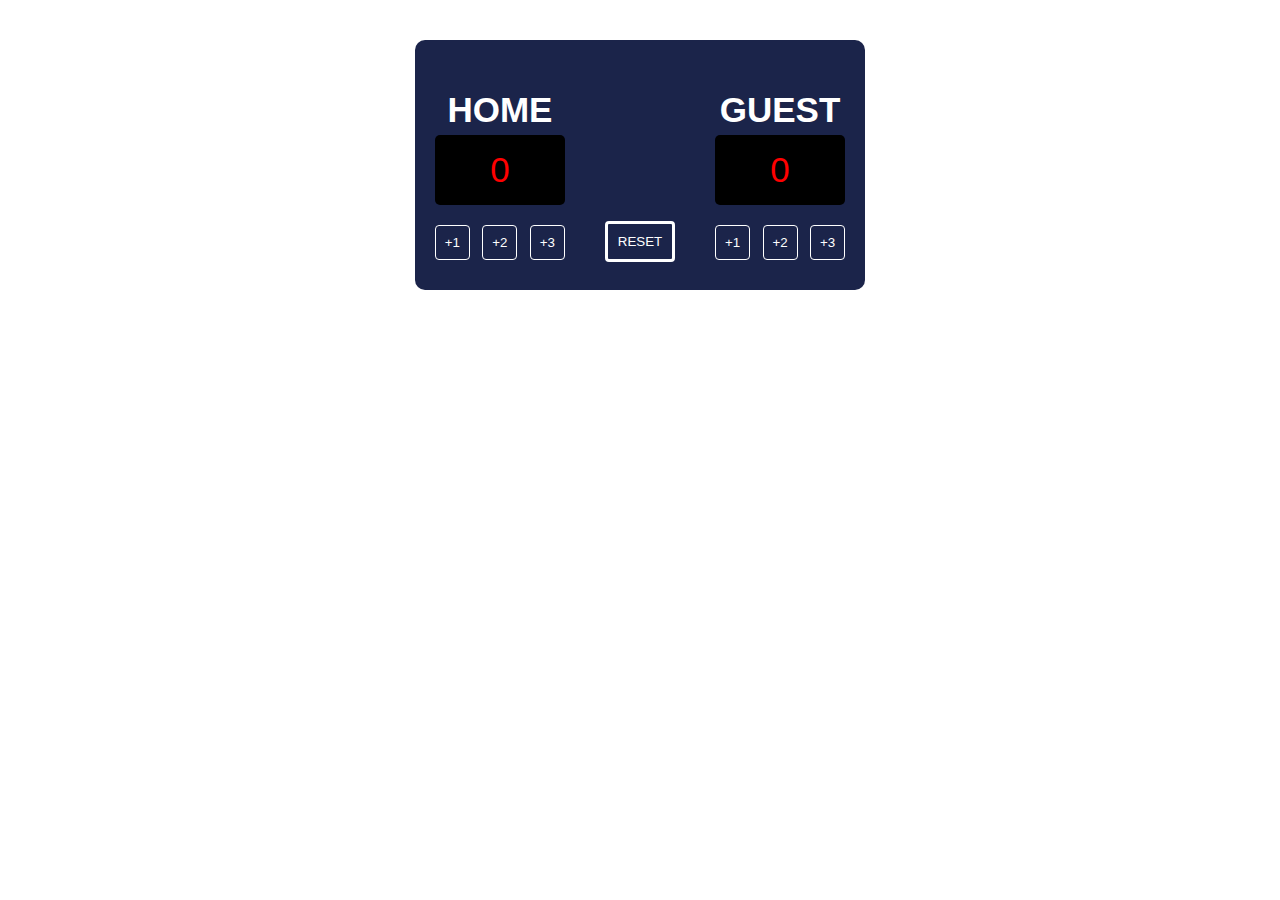
==== html/index.html @ 6e5d92b7 "Commit first working solution" ====
<!DOCTYPE html>
<html lang="en">
  <head>
    <meta charset="UTF-8" />
    <meta http-equiv="X-UA-Compatible" content="IE=edge" />
    <meta name="viewport" content="width=device-width, initial-scale=1.0" />
    <title>Basketball Scoreboard</title>
    <link rel="stylesheet" href="../css/styles.css" />
  </head>
  <body>
    <div class="main-body">
      <div id="homeTeamSection">
        <h3 class="teams">HOME</h3>
        <div id="homeTeamScore">0</div>
        <div id="homeControls">
          <button id="homeScorePlusOne">+1</button>
          <button id="homeScorePlusTwo">+2</button>
          <button id="homeScorePlusThree">+3</button>
        </div>
      </div>

      <div id="resetBtnContainer">
        <button id="resetScore">RESET</button>
      </div>

      <div id="guestTeamSection">
        <h3 class="teams">GUEST</h3>
        <div id="guestTeamScore">0</div>
        <div id="guestControls">
          <button id="guestScorePlusOne">+1</button>
          <button id="guestScorePlusTwo">+2</button>
          <button id="guestScorePlusThree">+3</button>
        </div>
      </div>
    </div>
    <script src="../javascript/index.js"></script>
  </body>
</html>
---- css/styles.css ----
body {
    margin: 0;
}

.main-body {
    margin: auto;
    margin-top: 40px;
    width: 450px;
    display: flex;
    justify-content: space-around;
    background-color:#1B244A;
    border-radius: 10px;
}

.teams {
    font-size: 35px;
    color: white;
    font-family:'Segoe UI', Tahoma, Geneva, Verdana, sans-serif;
    margin-top: 50px;
    margin-bottom: 5px;
}

#homeTeamSection {
    display: flex;
    flex-direction: column;
    justify-content: center;
    align-items: center;
}

#guestTeamSection {
    display: flex;
    flex-direction: column;
    justify-content: center;
    align-items: center;
}

#homeTeamScore {
    font-size: 35px;
    height: 50px;
    background-color: black;
    color: red;
    font-family: 'Segoe UI', Tahoma, Geneva, Verdana, sans-serif;
    padding: 10px;
    border-radius: 5px;
    justify-content: center;
    align-items: center;
    display: flex;
    margin-bottom: 20px;
    width: 110px;
}

#guestTeamScore {
    font-size: 35px;
    height: 50px;
    background-color: black;
    color: red;
    font-family: 'Segoe UI', Tahoma, Geneva, Verdana, sans-serif;
    padding: 10px;
    border-radius: 5px;
    justify-content: center;
    align-items: center;
    display: flex;
    margin-bottom: 20px;
    width: 110px;
}

#homeControls {
    margin-bottom: 30px;
    display: flex;
    justify-content: space-between;
    width: 100%;
}

#guestControls {
    margin-bottom: 30px;
    display: flex;
    justify-content: space-between;
    width: 100%;
}

#homeScorePlusOne, #homeScorePlusTwo, #homeScorePlusThree {
    height: 35px;
    width: 35px;
    background-color: transparent;
    border: solid 1px white;
    color: white;
    border-radius: 4px;
    font-family: 'Segoe UI', Tahoma, Geneva, Verdana, sans-serif;
}

#guestScorePlusOne, #guestScorePlusTwo, #guestScorePlusThree {
    height: 35px;
    width: 35px;
    background-color: transparent;
    border: solid 1px white;
    color: white;
    border-radius: 4px;
    font-family: 'Segoe UI', Tahoma, Geneva, Verdana, sans-serif;
}

#homeScorePlusOne:hover, #homeScorePlusTwo:hover, #homeScorePlusThree:hover {
    background-color: white;
    color: black;
}

#guestScorePlusOne:hover, #guestScorePlusTwo:hover, #guestScorePlusThree:hover {
    background-color: white;
    color: black;
}

#resetScore {
    background-color: transparent;
    border: solid 3px white;
    color: white;
    border-radius: 4px;
    font-family: 'Segoe UI', Tahoma, Geneva, Verdana, sans-serif;
    padding: 10px;
    margin-bottom: 20px;
}

#resetBtnContainer {
    display: flex;
    flex-direction: column;
    justify-content: end;
    margin-bottom: 8px;
}

#resetScore:hover {
    background-color: white;
    color: black;
}
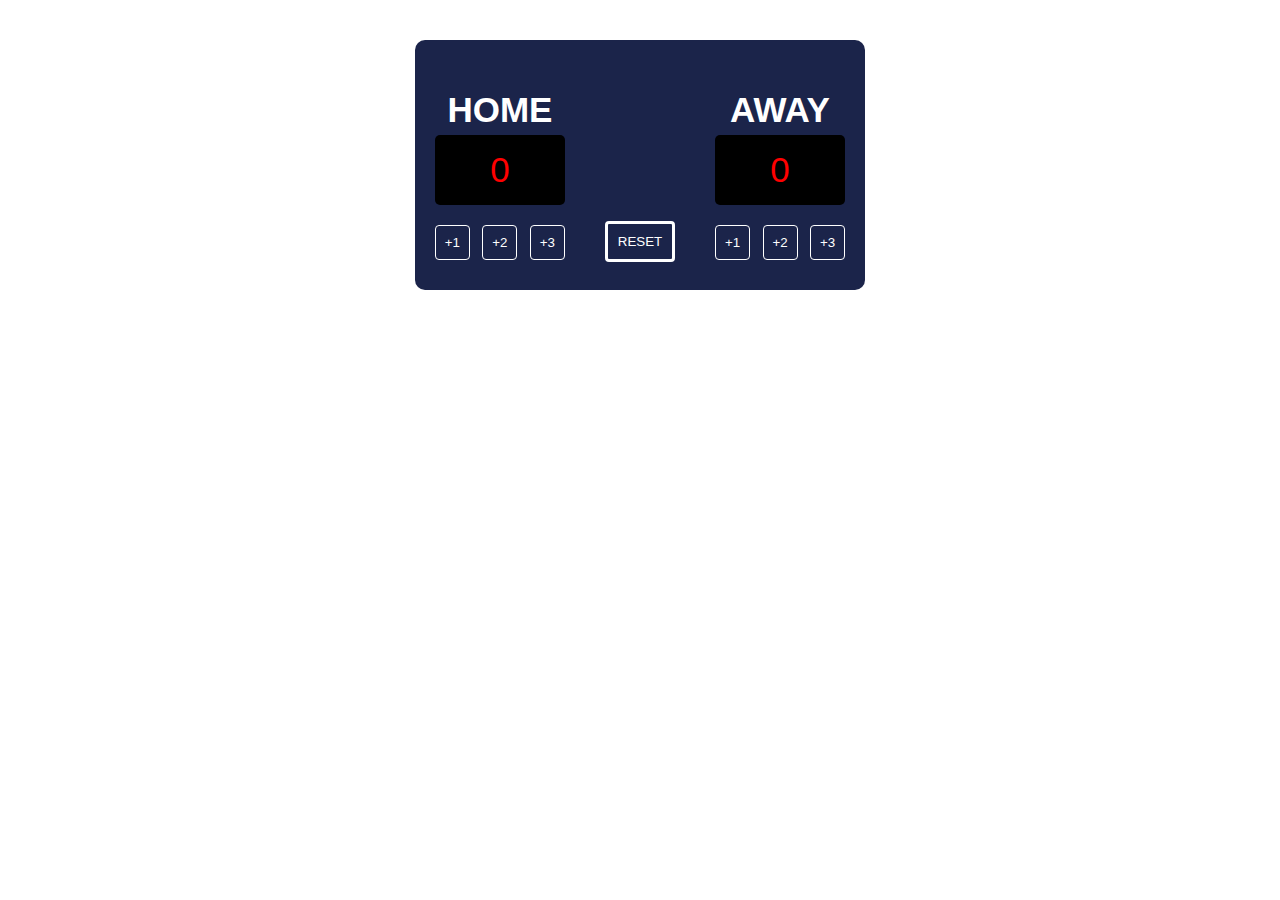
==== commit f903ed40: "Updated score header" ====
--- a/html/index.html
+++ b/html/index.html
@@ -24,7 +24,7 @@
       </div>
 
       <div id="guestTeamSection">
-        <h3 class="teams">GUEST</h3>
+        <h3 class="teams">AWAY</h3>
         <div id="guestTeamScore">0</div>
         <div id="guestControls">
           <button id="guestScorePlusOne">+1</button>
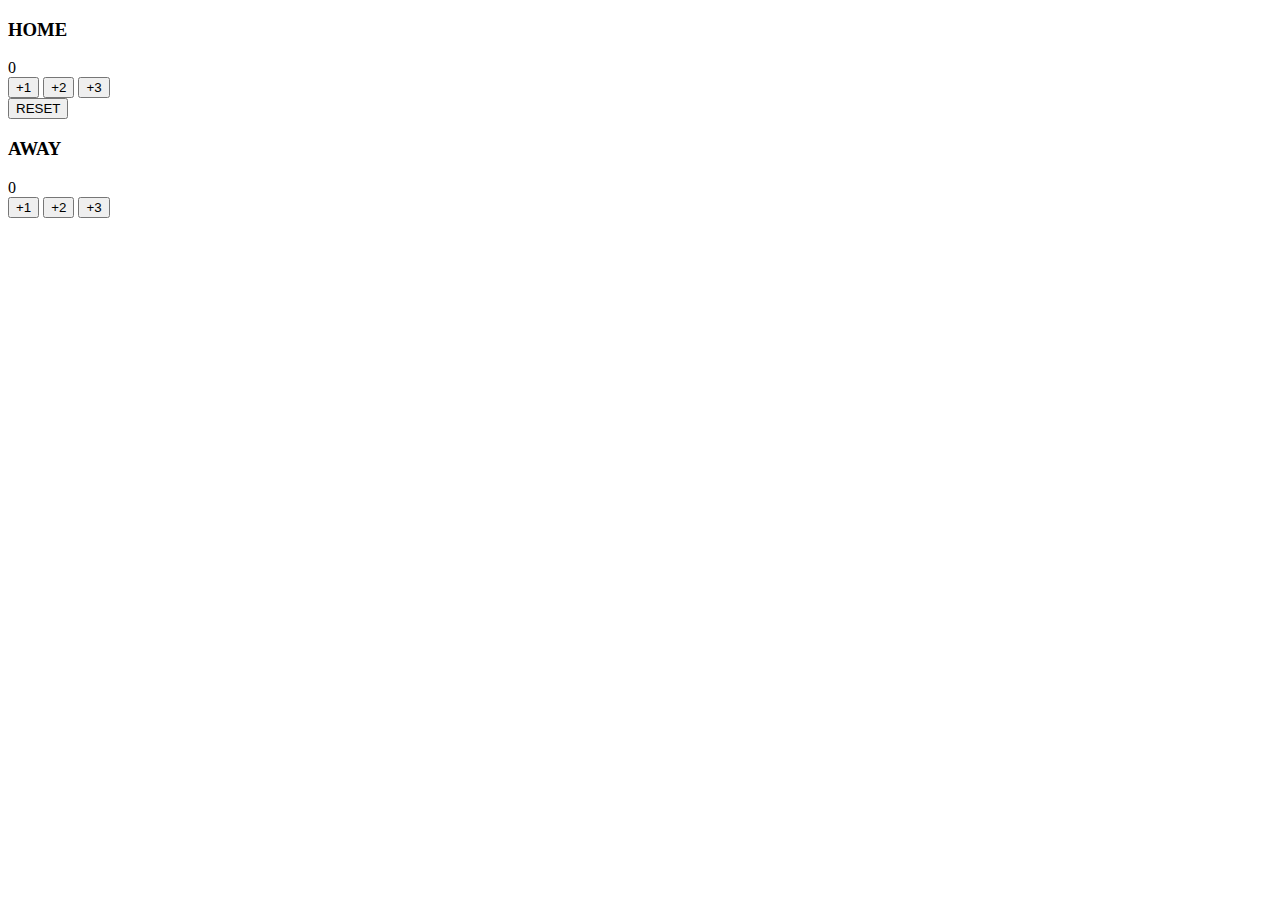
==== commit 1babd2f1: "Fix the CSS loading issue" ====
--- a/html/index.html
+++ b/html/index.html
@@ -5,7 +5,7 @@
     <meta http-equiv="X-UA-Compatible" content="IE=edge" />
     <meta name="viewport" content="width=device-width, initial-scale=1.0" />
     <title>Basketball Scoreboard</title>
-    <link rel="stylesheet" href="../css/styles.css" />
+    <link rel="stylesheet" src="../css/styles.css" />
   </head>
   <body>
     <div class="main-body">
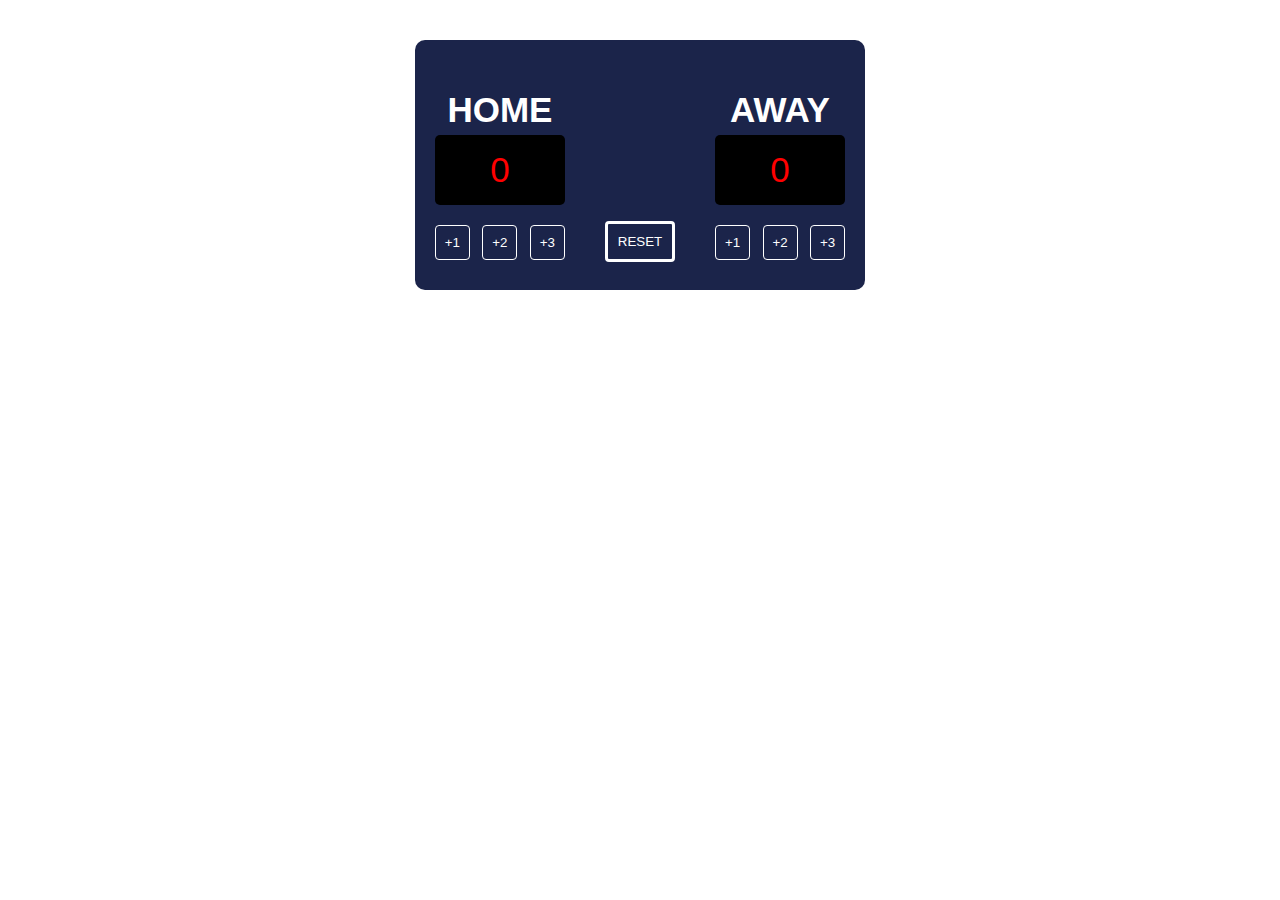
==== commit fcba0677: "Revert "Fix the CSS loading issue"" ====
--- a/html/index.html
+++ b/html/index.html
@@ -5,7 +5,7 @@
     <meta http-equiv="X-UA-Compatible" content="IE=edge" />
     <meta name="viewport" content="width=device-width, initial-scale=1.0" />
     <title>Basketball Scoreboard</title>
-    <link rel="stylesheet" src="../css/styles.css" />
+    <link rel="stylesheet" href="../css/styles.css" />
   </head>
   <body>
     <div class="main-body">
--- a/css/styles.css
+++ b/css/styles.css
@@ -0,0 +1,131 @@
+body {
+    margin: 0;
+}
+
+.main-body {
+    margin: auto;
+    margin-top: 40px;
+    width: 450px;
+    display: flex;
+    justify-content: space-around;
+    background-color:#1B244A;
+    border-radius: 10px;
+}
+
+.teams {
+    font-size: 35px;
+    color: white;
+    font-family:'Segoe UI', Tahoma, Geneva, Verdana, sans-serif;
+    margin-top: 50px;
+    margin-bottom: 5px;
+}
+
+#homeTeamSection {
+    display: flex;
+    flex-direction: column;
+    justify-content: center;
+    align-items: center;
+}
+
+#guestTeamSection {
+    display: flex;
+    flex-direction: column;
+    justify-content: center;
+    align-items: center;
+}
+
+#homeTeamScore {
+    font-size: 35px;
+    height: 50px;
+    background-color: black;
+    color: red;
+    font-family: 'Segoe UI', Tahoma, Geneva, Verdana, sans-serif;
+    padding: 10px;
+    border-radius: 5px;
+    justify-content: center;
+    align-items: center;
+    display: flex;
+    margin-bottom: 20px;
+    width: 110px;
+}
+
+#guestTeamScore {
+    font-size: 35px;
+    height: 50px;
+    background-color: black;
+    color: red;
+    font-family: 'Segoe UI', Tahoma, Geneva, Verdana, sans-serif;
+    padding: 10px;
+    border-radius: 5px;
+    justify-content: center;
+    align-items: center;
+    display: flex;
+    margin-bottom: 20px;
+    width: 110px;
+}
+
+#homeControls {
+    margin-bottom: 30px;
+    display: flex;
+    justify-content: space-between;
+    width: 100%;
+}
+
+#guestControls {
+    margin-bottom: 30px;
+    display: flex;
+    justify-content: space-between;
+    width: 100%;
+}
+
+#homeScorePlusOne, #homeScorePlusTwo, #homeScorePlusThree {
+    height: 35px;
+    width: 35px;
+    background-color: transparent;
+    border: solid 1px white;
+    color: white;
+    border-radius: 4px;
+    font-family: 'Segoe UI', Tahoma, Geneva, Verdana, sans-serif;
+}
+
+#guestScorePlusOne, #guestScorePlusTwo, #guestScorePlusThree {
+    height: 35px;
+    width: 35px;
+    background-color: transparent;
+    border: solid 1px white;
+    color: white;
+    border-radius: 4px;
+    font-family: 'Segoe UI', Tahoma, Geneva, Verdana, sans-serif;
+}
+
+#homeScorePlusOne:hover, #homeScorePlusTwo:hover, #homeScorePlusThree:hover {
+    background-color: white;
+    color: black;
+}
+
+#guestScorePlusOne:hover, #guestScorePlusTwo:hover, #guestScorePlusThree:hover {
+    background-color: white;
+    color: black;
+}
+
+#resetScore {
+    background-color: transparent;
+    border: solid 3px white;
+    color: white;
+    border-radius: 4px;
+    font-family: 'Segoe UI', Tahoma, Geneva, Verdana, sans-serif;
+    padding: 10px;
+    margin-bottom: 20px;
+}
+
+#resetBtnContainer {
+    display: flex;
+    flex-direction: column;
+    justify-content: end;
+    margin-bottom: 8px;
+}
+
+#resetScore:hover {
+    background-color: white;
+    color: black;
+}